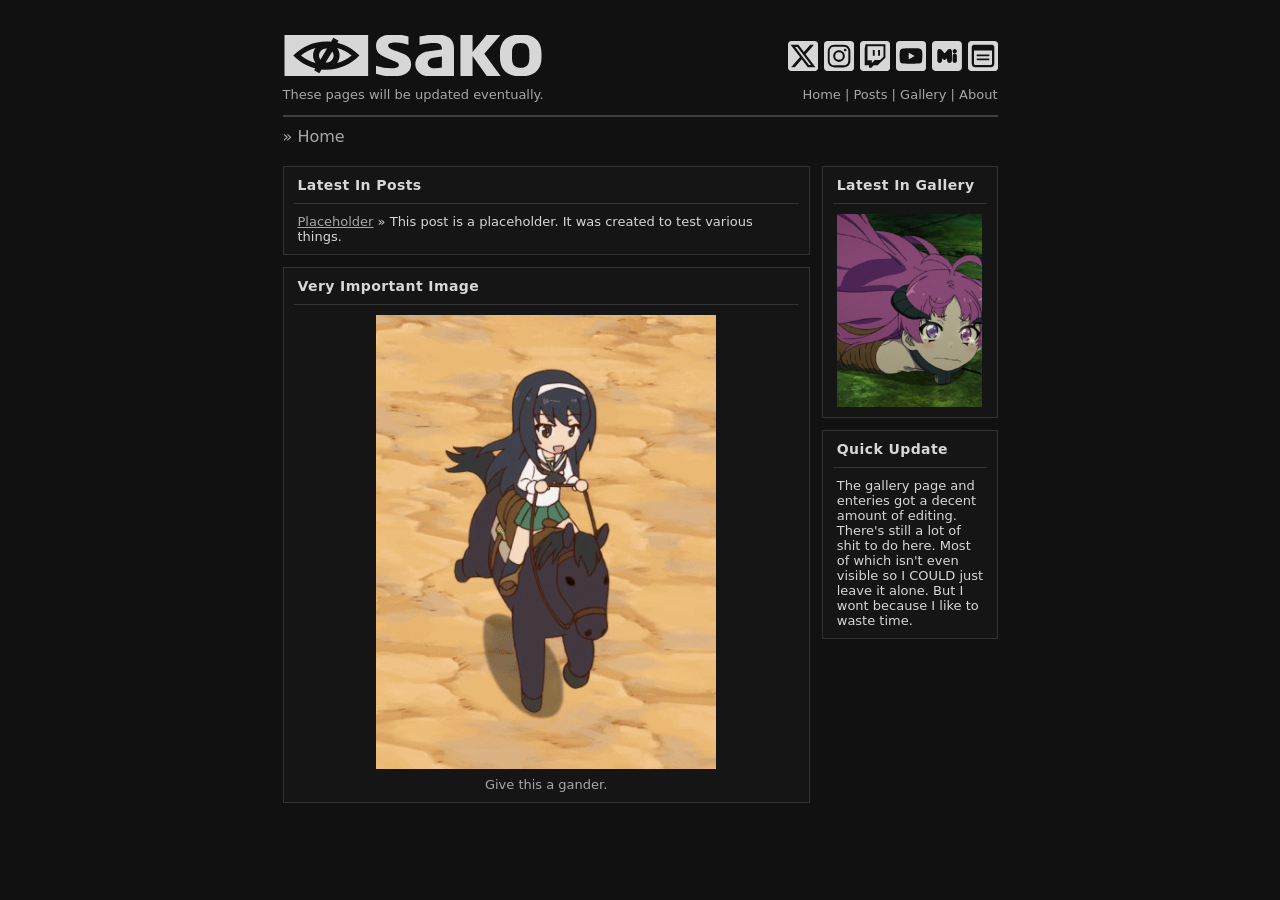
==== index.html @ 997ea278 "Entry Update" ====
<!doctype html>
<html><head>
<!-- Open Graph -->
<meta property="og:title" content="Sako | Home">
<meta property="og:description" content="A bunch of pages with no particular purpose.">
<meta property="og:image" content="https://sakoshiv.github.io/media/sys/1x1.webp">
<meta property="og:url" content="https://sakoshiv.github.io/">
<meta property="og:type" content="website">
<meta name="twitter:card" content="summary">
<!-- General -->
<title>Sako | Home</title>
<meta name="robots" content="index, follow">
<meta name="theme-color" content="#111111">
<meta name="viewport" content="width=device-width, initial-scale=1.0">
<link rel="icon" href="media/sys/eyecon.ico" sizes="any">
<meta charset="utf-8">
<link rel="stylesheet" href="code/css/style.css">
<link rel="preload" href="code/js/header.js" as="script">
<link rel="preload" href="code/js/tagline.js" as="script">

<!-- 
                                                                                                    
 $$$$$$$$$$$$$$$$$$$$$$$$$$$$$$$$$$$$$$$$$$$$$$$$$$$$$$$$$$$$$$$$$$$$$$$$$$$$$$$$$$$$$$$$$$$$$$$$$$ 
 $$$$$$$$$$$$$$$$$$$$$$$$$$$$$$$$$$$$XXxxxxxxXXXXXXxxxxxxxxXXXX$$$$$$$$$$$$$$$$$$$$$$$$$$$$$$$$$$$$ 
 $$$$$$$$$$$$$$$$$$$$$$$$$$$$$XXxxxXXXXXXXXXXXXXXXXXXXXXXXXXXXXXxx+xXXX$$$$$$$$$$$$$$$$$$$$$$$$$$$$ 
 $$$$$$$$$$$$$$$$$$$$$$$$$XxxxXXXXXXXXXXXXXXXXXXXXXXXXXXXXXXXXXXXXXXXXXXxxxXX$$$$$$$$$$$$$$$$$$$$$$ 
 $$$$$$$$$$$$$$$$$$$$$$XxxXXXXXXXXXXXXXXXXXXXXXXxXXXXXXXXXXXXXXXxxXXXXXXXXXXXxxxxXXX$$$$$$$$$$$$$$$ 
 $$$$$$$$$$$$$$$$$$$X+xXXXXXXXXXXXXxxXXXXXXXXXx+XXXXXXXXXxXxXXXXXX+XXXXXXXXXXXXXxxXXXXXXX$$$$$$$$$$ 
 $$$$$$$$$$$$$$$$$X+xXXXXXXXXXXXXX+XXXXXXXXx++;XXXXXX+XXx+Xx+XXXXXX+xXXXXXXXXXXXXXXXxX$$$$$$$$$$$$$ 
 $$$$$$$$$$$$$$$$XxXXXXXXXXXXXXXX+x+xXXXXx++xxxXXXXx;+XX+xxX++XXXXXX+XXX+xXXXxxXXXXXXXXX$$$$$$$$$$$ 
 $$$$$$$$$$$$$$XxXXXXXXXXXXXXXXXxx++XXXx+++X$xXXX++X$+x+X$+Xxx+xXXXXxxxXX+XxXXX+XXXXXXXXXxX$$$$$$$$ 
 $$$$$$$$$$$$$XxXXXXXXXXXXXXXXXx++;+Xx++;xxxx+Xx+:+x+++$$$XxxXx+xXXXxXxxXxxxxXXx+XXXXXXxxxxx$$$$$$$ 
 $$$$$$$$$$$X+XXXXXXXXXXXx:;XXXx+;;+x++:+xxxx+++;::::::;++x++$X++xXXx$X+Xx$++xXX+xXXXXXXX;xxx$$$$$$ 
 $$$$$$$$$$xxXXXXX+:+xXx;.+XXXXx;++++;::::+xx+;+xx+:::::::;++;++++Xxx$$Xxx$$++xXxxXXx+xXXX;xX+$$$$$ 
 $$$$$$$$XxXXXXXXXXXx;..:xxxxXxXx++;+:::::::+xxxxxxx+:::::::;:::;+x;:+x+;+x+;xxx;+xXx+++XXxx;X$$$$$ 
 $$$$$$$xxXXXXXXXXXXx:.;X$x$$xX$xx++++::::::::+xxxxxxx+::::::xXX;++:::;xxxxx;:x++++xX+x++XxxXx$$$$$ 
 $$$$XxXXxXXXXXXXXX;.;XXX$XX$$xX$$x+;X;:::::::::+xxxxxxx+::::X$$;X$+::::;xxxx+:::+++X++++xXx$X$$$$$ 
 $X+xxX$xXXXXXXXXX;:xxXXx$$+$$$x$$$+X+$$XXx;;;::::+xxxxxxx;:;X$$$$$+::::::+xxxx;::++x;++++xX$$$$$$$ 
 $$$$$$XxXxxXXXXXXXXX+X$+$$xX$$x$$$XxXXxX$X$$X$X$X$Xxx++++x+$$$$$$$x:::::::;xxxx+;+++++xx+x$$$$$$$$ 
 $$$$$XxXx+xXXXxXXxx++X$$$$$$$$$$$$$+xXXXxx$$$$$$$$$$$$X$$$$$$$$$$$X+:::::::;+xxx;+++X+Xx;X$$$$$$$$ 
 $$$$$xx+++xXx+xXXxX$Xx$$$$$$$$$$$$$$xxXXxxx+xX$$$$$$$$$$$$$$$$$$XX$$$Xx+;;::;xx+;+;X$$$XX$$$$$$$$$ 
 $$$$$x++x+x++++x+++x$x$$$$$$$$$$$$$$$+xXXXXxx$XX$$$$$$$$$$$$$$$$$$$$$$$$$$XXX$x+;XxX$$$$$$$$$$$$$$ 
 $$$$$XX$x++++++++++++Xx$$$$$$$$$$$$$$X;;++xXXXxX$$$$$$$$$$XXXxX$$$$$$$$$$$$$$$xX$$XxxX$$$$$$$$$$$$ 
 $$$$$$$$X+++++;+;++++X$$$$$$$$$$$$$$$X++++xXx+++x+x$$$$$$$$$$$$$$$$$$$$$$$$$$xX$$$$xX$X+X$$$$$$$$$ 
 $$$$$$$$$x+x$$xx$+++++$$$$$$$$$$$$$$$Xx+X$$$$$X$$$$$$$$$$$$$$$$$$$$$$$$$$$$$xX$$$$$xxX$$$$$$$$$$$$ 
 $$$$$$$$$$$$$$$$$X+++++$$Xx$$$XXxXX$$XX+XxXX$$$$$$$$$$$$$$$$$$$$$$$$$$$$Xx+XXX$$$$$xxxX$$$$$$$$$$$ 
 $$$$$$$$$$$$$$$$$$x+xX$Xx++xxxxx++xXXxx+XXXXxxxXX$$$$$$$$$$$$$$$$XXx++XXXX+XXXX$$$XX$$$$$$$$$$$$$$ 
 $$$$$$$$$$$$$$$$$$$$$$x+xxxxxxxxxxxxxx++x+xXXXXXXXxxxxxxxxx++++++++++++xxXXXXXXXX$+xX$$$$$$$$$$$$$ 
 $$$$$$$$$$$$$$$xxxxxxx+xxxxxxxxxxxxxxxxxxxx;xxxxXXXXX++++++;+++++++++;;+xXXXXxxxxxxxxxxX$$$$$$$$$$ 
 $$$$$$$$$$$$$X++x++++++xxxxxxxxxxxxxxxxxxxx+XXXXXXXXx+XXx+X;;;;+;+++++;+++++++xX$$$$$$$x+;xX$$$$$$ 
 $$$$$$$$$$$$$xxxxxxxxx++xxxxxxxxxxxxxxxxxxx+xXXXXXXxxX+;xX++;;;++++++++;++++++xxxxxxxxxxxxx+$$$$$$ 
 $$$$$$$$$$$$X+xxxxxxxx+xx+++xx+++++xxxxxxxxx;+;xXXxx;.:..;Xx;++;;+xx+++;+++++++xxxxxxxxxxxx+x$$$$$ 
 $$$$$$$$$$$$x+xxxxxxxx+;+xxxxxxxxxxx++++xxxx;++;+;+XXXX;.:;xx;++++xxxxx+;++++++xxxxxxxxxxxxx+$$$$$ 
 $$$$$$$$$$$$X+x+xxxxxxx;xxxxxxxxxxxxxxxxx+;+;;;;++++++xX:.xx::;+xx+++xxx;;+++++++xxxxxxxxxxx+X$$$$ 
 $$$$$$$$$$$$$++++++++++;xxxxxxxxxxxxxxxxxx;++++++++++xxx+..+XX;.:+x++xxx+;;;;;++++xxxxxxxxxx+X$$$$ 
 $$$$$$$$$$$$$$+++++++++;xxxxxxxxxxxxxxxxxx+++++xxxxxxxxxx+..:+x+;..:;xxx+;+;++++;;+++++++++++X$$$$ 
 $$$$$$$$$$$$$$$x++++++++xxxxxxxxxxxxxxxxxx+xxxxxx++++++xxx;..;++;+;..:+x+;++;++++++xxxxxxxxxx+$$$$ 
 $$$$$$$$$$$$$$$X++++++++xxxxxxxxxxxxxxxxxx;xxxxxxxxxxxxxxx++++++++x+++xxxx+;;+++++++xxxxxxxxx+X$$$ 
 $$$$$$$$$$$$$$$x+++++++xxxxxxxxxxxxxxxxxxx;xxxxxxxxxxxxxxxxxxxxxxxx++;+;+xxx+;++++++xxxxxxxxxx+X$$ 
 $$$$$$$$$$$$$$$$$+++;+xxxxxxxxxxxxxxxxxxxx+xxxxx++++xxxxxxxxxxxxxxxxxxxxx+;+xx;+++++xxxxxxxxxxx+x$ 
 $$$$$$$$$$$$$$$$$x++;xxxxxxxxxxxxxxxxxxxxx;xxxx+....+xxxxxxxxxxxxxxxx:..+x++x+x;++++xxxxxxxxxxxx+X 
 $$$$$$$$$$$$$$$$$X++;xxxxxxxxxxxxxxxxxxxxx;xxxxxxx+xxxxxxxxxxxxxxxxx++::;++;++++;+++++xxxxxxxxxxxx 
 $$$$$$$$$$$$$$$$$$X+xxxxxxxxxxxxxxxxxxxxx+;xxxxxxxxxxxxxxxxxxx++++++++++++;;++++;+++++++xxxxxxxx+x 
 $$$$$$$$$$$$$$$$$$$$x+xxxxxxxxxxxxxxxxxxx;++++++++++++++++++++++++++++++++;;++++;++++++++++xxxxx;X 
 $$$$$$$$$$$$$$$$$$$$$$$$$$$$$$$$$$$$$$$$$$$$$$$$$$$$$$$$$$$$$$$$$$$$$$$$$$$$$$$$$$$$$$$$$$$$$$$$$$ 

-->

<style>
    .home-grid {
        display: flex;
        flex-wrap: nowrap;
        gap: 12px;
        margin-top: 20px;
    }

    .home-col-media {
        display: flex;
        flex-direction: column;
        gap: 12px;
        flex: 0 1 25%;
        min-width: 160px;
    }

    .home-col-text {
        display: flex;
        flex-direction: column;
        gap: 12px;
        flex: 1 1 75%;
        min-width: 300px;
    }

    .home-card {
        background: #151515;
        border: 1px solid #333;
        padding: 10px;
    }

    .home-card p.home-card-title {
    color: #d7d7d7;
    font-size: 14px;
    letter-spacing: 0.03em;
    margin: 0 0 10px;
    padding-bottom: 10px;
    padding-left: 4px;
    border-bottom: 1px solid #333;
    font-family: Segoe, "Segoe UI", "DejaVu Sans", "Trebuchet MS", Verdana, sans-serif;
    font-weight: bold;
    }

    .home-card p {
    margin: 0;
    color: #d7d7d7;
    font-size: small;
    padding-left: 4px;
    }

    .home-card .mediaComment {
    padding-left: 0;
    }

    .home-gallery-preview {
        position: relative;
        cursor: pointer;
        aspect-ratio: 3 / 4;
        overflow: hidden;
        max-width: 145px;
        margin: 0 auto;
    }

    .home-gallery-preview::after {
        content: "";
        position: absolute;
        inset: 0;
        background: rgba(0, 0, 0, 0.5);
        opacity: 0;
        pointer-events: none;
    }

    .home-gallery-preview:hover::after {
        opacity: 1;
    }

    .home-gallery-preview img {
        width: 100%;
        height: 100%;
        object-fit: cover;
        display: block;
    }

    .home-card .mediaC {
        margin-top: 10px;
    }

    .home-card .mediaComment {
        margin: 8px 0 0;
    }

    @media (max-width: 700px) {
        .home-grid {
            flex-direction: column;
        }

        .home-col-media,
        .home-col-text {
            display: contents;
        }

        .card-latest-post {
            order: 1;
        }

        .card-look-at-this {
            order: 2;
        }

        .card-brief-update {
            order: 3;
        }

        .card-gallery-entry {
            order: 4;
        }

        .home-gallery-preview {
            max-width: none;
        }
    }

    .lightbox-overlay {
        position: fixed;
        inset: 0;
        background: rgba(0, 0, 0, 0.75);
        display: none;
        align-items: center;
        justify-content: center;
        z-index: 1000;
        padding: 30px 20px;
    }

    .lightbox-overlay.active {
        display: flex;
    }

    .lightbox-content {
        width: min(94vw, 1600px, 120vh);
        max-height: 100%;
        display: flex;
        flex-direction: column;
        cursor: default;
        box-sizing: border-box;
    }

    .lightbox-header {
        display: flex;
        justify-content: space-between;
        align-items: flex-end;
        width: 100%;
        box-sizing: border-box;
        color: #d7d7d7;
        font-family: Segoe, "Segoe UI", "DejaVu Sans", "Trebuchet MS", Verdana, sans-serif;
        margin-bottom: 14px;
    }

    .lightbox-header-left,
    .lightbox-header-right {
        display: flex;
        flex-direction: column;
    }

    .lightbox-header-right {
        align-items: flex-end;
        justify-content: flex-end;
    }

    .lightbox-title {
        font-size: 26px;
        font-weight: bold;
        color: #fff;
        margin: 0 0 4px;
    }

    .lightbox-meta {
        font-size: 13px;
        color: #8a8a8a;
        margin: 0;
    }

    .lightbox-meta a,
    .lightbox-meta a:link,
    .lightbox-meta a:visited,
    .lightbox-meta a:hover,
    .lightbox-meta a:active {
        color: inherit;
    }

    .lightbox-meta a:hover {
        text-decoration: underline;
    }

    @media (max-width: 700px) {
        .lightbox-meta {
            display: none;
        }
    }

    .lightbox-full-link {
        font-size: 13px;
        color: #8a8a8a;
        white-space: nowrap;
        margin: 0;
    }

    .lightbox-full-link a {
        color: #8a8a8a;
    }

    .lightbox-full-link a:hover {
        color: #d7d7d7;
        text-decoration: underline;
    }

    .lightbox-body {
        position: relative;
        width: 100%;
        box-sizing: border-box;
        display: flex;
        align-items: center;
        justify-content: center;
    }

    .lightbox-frame {
        position: relative;
        width: 100%;
        aspect-ratio: 16 / 9;
        overflow: hidden;
        display: flex;
        align-items: center;
        justify-content: center;
    }

    .lightbox-frame img {
        max-width: 100%;
        max-height: 100%;
        object-fit: contain;
        cursor: default;
        display: block;
    }
</style>
</head>

<body>

<div class="content">

    <div id="site-header"></div>
    <script src="code/js/header.js"></script>
    <script src="code/js/tagline.js"></script>

    <div class="text">

      <p2 class="breadcrumbs">
            » <a href="/" class="subtle-link">Home</a>
        </p2>

        <div class="home-grid">
            <div class="home-col-text">
                <div class="home-card card-latest-post">
                    <p class="home-card-title">Latest In Posts</p>
                    <p><a href="/posts/placeholder/">Placeholder</a> » This post is a placeholder. It was created to test various things.</p>
              </div>

                <div class="home-card card-look-at-this">
                    <p class="home-card-title">Very Important Image</p>
                    <div class="mediaC">
                        <img id="random-gif" src="media/img/neko.gif" alt="" class="mediaA">
                        <p id="random-text" class="mediaComment">&nbsp;</p>
                    </div>
                </div>
            </div>

            <div class="home-col-media">
                <div class="home-card card-gallery-entry">
                    <p class="home-card-title">Latest In Gallery</p>
                    <div class="home-gallery-preview" id="homeGalleryPreview" data-full="media/img/screenshot-01166.webp" data-title="Captured Kishirika" data-tags="Screenshot, Shitpost" data-date="September 7, 2026" data-entry="Captured-Kishirika">
                        <img src="media/img/thumb/screenshot-01166_thumb.webp" alt="">
                    </div>
                </div>

                <div class="home-card card-brief-update">
                    <p class="home-card-title">Quick Update</p>
                    <p>The gallery page and enteries got a decent amount of editing. There's still a lot of shit to do here. Most of which isn't even visible so I COULD just leave it alone. But I wont because I like to waste time.</p>
                </div>
            </div>
        </div>

        <p></p>

  </div>
</div>

<div class="lightbox-overlay" id="homeLightbox">
    <div class="lightbox-content">
        <div class="lightbox-header">
            <div class="lightbox-header-left">
                <p class="lightbox-title" id="homeLightboxTitle"></p>
                <p class="lightbox-meta" id="homeLightboxMeta"></p>
            </div>
            <div class="lightbox-header-right">
                <p class="lightbox-full-link"><a href="/gallery/entry/" id="homeLightboxFullLink">View Full Entry</a></p>
            </div>
        </div>
        <div class="lightbox-body">
            <div class="lightbox-frame">
                <img id="homeLightboxImg" src="" alt="">
            </div>
        </div>
    </div>
</div>

<script>
    (function () {
        const trigger = document.getElementById('homeGalleryPreview');
        const overlay = document.getElementById('homeLightbox');
        const img = document.getElementById('homeLightboxImg');
        const titleEl = document.getElementById('homeLightboxTitle');
        const metaEl = document.getElementById('homeLightboxMeta');
        const fullLinkEl = document.getElementById('homeLightboxFullLink');

        function escapeHtml(str) {
            const div = document.createElement('div');
            div.textContent = str;
            return div.innerHTML;
        }

        function tagLink(label) {
            return `<a href="/gallery/?tag=${encodeURIComponent(label)}" class="subtle-link">${escapeHtml(label)}</a>`;
        }

        function open() {
            img.src = trigger.dataset.full;
            titleEl.textContent = trigger.dataset.title || '';

            const tags = (trigger.dataset.tags || '').split(',').map((t) => t.trim()).filter(Boolean);
            const date = trigger.dataset.date || '';
            const dateMatch = date.match(/^([A-Za-z]+)\s+(\d+),\s+(\d+)$/);

            function baseMetaHTML(dims) {
                let dateHTML = escapeHtml(date);
                if (dateMatch) {
                    const [, month, day, year] = dateMatch;
                    dateHTML = `${tagLink(month)} ${escapeHtml(day)}, ${tagLink(year)}`;
                }
                const tagsHTML = tags.map(tagLink).join(' / ');
                const rightSide = [tagsHTML, dims ? escapeHtml(dims) : ''].filter(Boolean).join(' / ');
                const parts = [dateHTML, rightSide].filter(Boolean);
                return parts.join(' - ');
            }

            metaEl.innerHTML = baseMetaHTML('');

            const entrySlug = trigger.dataset.entry || '';
            fullLinkEl.href = `/gallery/entry/?entry=${encodeURIComponent(entrySlug)}`;

            function applyDims() {
                if (img.naturalWidth && img.naturalHeight) {
                    metaEl.innerHTML = baseMetaHTML(`${img.naturalWidth} x ${img.naturalHeight}`);
                    return true;
                }
                return false;
            }

            if (!applyDims()) {
                img.addEventListener('load', applyDims, { once: true });
            }

            overlay.classList.add('active');
        }

        function close() {
            overlay.classList.remove('active');
            img.src = '';
            titleEl.textContent = '';
            metaEl.textContent = '';
        }

        trigger.addEventListener('click', open);

        overlay.addEventListener('click', (e) => {
            if (e.target === overlay) close();
        });

        document.addEventListener('keydown', (e) => {
            if (e.key === 'Escape') close();
        });
    })();
</script>

<script src="code/js/random-content.js"></script>
</body>
</html>
---- code/css/style.css ----
a {
    color: #A7A7A7;
}

a:visited {
    color: #A7A7A7;
}

.subtle-link {
    color: inherit;
    text-decoration: none;
}

.subtle-link:hover {
    text-decoration: underline;
    font-family: Segoe, "Segoe UI", "DejaVu Sans", "Trebuchet MS", Verdana, sans-serif;
    color: #A7A7A7;
}

body {
    background-color: #111111;
    color: #d7d7d7;
    margin: 10px;
    padding-bottom: 30px;
}

.content {
    max-width: 715px;
    margin: 0 auto;
    padding: 25px 20px 0;
    text-align: center;
}

/* Header / Tagline row */

.header {
    display: flex;
    align-items: center;
    justify-content: space-between;
}

.header-logo {
    width: 260px;
}

.header-logo-compact {
    display: none;
}

.socials {
    display: flex;
    align-items: center;
    gap: 6px;
}

@media (max-width: 700px) {
    .header-logo {
        display: none;
    }

    .header-logo-compact {
        display: block;
    }

    .socials {
        display: none;
    }

    .tagline-row {
        justify-content: flex-start;
        gap: 10px;
    }

    .tagline-nav {
        text-align: left;
        font-size: 13px;
    }

    body {
        margin: 16px;
    }

    .content {
        padding: 15px 12px 0;
    }
}

/* General text */

.text {
    text-align: left;
    font-family: Segoe, "Segoe UI", "DejaVu Sans", "Trebuchet MS", Verdana, sans-serif;
    color: #d7d7d7;
}

.text p {
    margin: 15px 0px 30px;
    font-size: medium;
    font-family: Segoe, "Segoe UI", "DejaVu Sans", "Trebuchet MS", Verdana, sans-serif;
    color: #d7d7d7;
}

.text h6 {
    margin: 6px 0;
    margin-top: 13px;
    font-size: xx-large;
    font-weight: bold;
    font-family: Segoe, "Segoe UI", "DejaVu Sans", "Trebuchet MS", Verdana, sans-serif;
}

@media (max-width: 700px) {
    .text p {
        font-size: 16px;
        line-height: 1.55;
        margin: 12px 0 24px;
    }

    .text h6 {
        font-size: 28px;
    }
}

.breadcrumbs {
    color: #A7A7A7;
}

/* Separator */

hr {
    border: 0;
    border-top: 2px solid #404040;
    margin: 0 0 10px;
}

/* Post header */

.post-header {
    display: flex;
    justify-content: space-between;
    align-items: baseline;
}

.post-header h6 {
    margin: 15px 0px 0px;
    font-family: Segoe, "Segoe UI", "DejaVu Sans", "Trebuchet MS", Verdana, sans-serif;
    font-weight: bold;
}

.post-date {
    font-size: 0.8em;
    color: #A7A7A7;
}

/* Image/GIF Media */

.mediaC {
    margin-top: 30px;
    text-align: center;
}

/* Media Container & Comment */

.mediaA {
    display: block;
    max-width: calc(100% - 30px);
    height: auto;
    margin: 0 auto;
    text-align: left;
}

@media (max-width: 700px) {
    .mediaA {
        max-width: calc(100% - 12px);
    }
}

.mediaComment {
    margin: 8px 0 25px;
    font-size: small !important;
    font-family: inherit !important;
    color: #A7A7A7 !important;
}

.mediaC .mediaComment {
    margin: 8px 0 25px;
    font-family: Segoe, "Segoe UI", "DejaVu Sans", "Trebuchet MS", Verdana, sans-serif;
}

/* Video media */

.video-media {
    width: calc(100% - 60px);
    max-width: 650px;
    margin: 0 auto;
    text-align: left;
}

@media (max-width: 700px) {
    .video-media {
        width: calc(100% - 16px);
    }
}

.video-group .mediaComment {
    margin-top: 8px;
    margin-bottom: 25px;
    font-family: Segoe, "Segoe UI", "DejaVu Sans", "Trebuchet MS", Verdana, sans-serif;
    text-align: center;
}

.video-media details {
    width: 100%;
    border: 1px solid #404040;
    border-radius: 6px;
    overflow: hidden;
    background-color: #111111;
    isolation: isolate;
}

.video-media details:not([open]) .video-content {
    display: none;
}

.video-content {
    contain: layout paint;
}

.video-media summary {
    display: flex;
    align-items: center;
    padding: 8px 10px;
    background-color: #161616;
    color: #d7d7d7;
    font-family: Segoe, "Segoe UI", "DejaVu Sans", "Trebuchet MS", Verdana, sans-serif;
    font-size: 14px;
    cursor: pointer;
    user-select: none;
    list-style: none;
}

.video-media summary::-webkit-details-marker {
    display: none;
}

.video-arrow {
    display: inline-block;
    margin-right: 8px;
    font-size: 9px;
    color: #A7A7A7;
    transition: transform 0.1s ease;
}

.video-media details[open] .video-arrow {
    transform: rotate(90deg);
}

.video-label {
    overflow: hidden;
    text-overflow: ellipsis;
    white-space: nowrap;
}

.video-switch {
    margin-left: auto;
    padding-left: 12px;
    color: #A7A7A7;
    font-size: 17px;
    line-height: 1;
    cursor: pointer;
    flex-shrink: 0;
}

.video-switch:hover {
    color: #d7d7d7;
}

.video-media video {
    display: block;
    width: 100%;
    height: auto;
    background-color: #000000;
    border-top: 1px solid #404040;
}

.video-group {
    margin-top: 30px;
}

blockquote {
    margin: 15px 0;
    padding: 0 15px;
    border-left: 3px solid #555;
    color: #A7A7A7;
    font-style: normal;
}

/* Copy/Paste Box (About Page)*/

.copy-box {
    display: flex;
    width: calc(100% - 30px);
    margin: 10px auto 25px;
    gap: 6px;
}

.copy-box input {
    flex: 1;
    min-width: 0;
    height: 32px;
    box-sizing: border-box;
    padding: 0 8px;
    border: 1px solid #d7d7d7;
    border-radius: 4px;
    outline: none;
    box-shadow: none;
    background-color: #111111;
    color: #d7d7d7;
    font-family: Consolas, "Courier New", monospace;
    font-size: 13px;
    -webkit-appearance: none;
    appearance: none;
}

.copy-box input:focus {
    border: 1px solid #d7d7d7;
    border-radius: 4px;
    outline: none;
    box-shadow: none;
}

.copy-box button {
    width: 34px;
    height: 32px;
    padding: 0;
    border: 1px solid #d7d7d7;
    border-radius: 4px;
    outline: none;
    box-shadow: none;
    background-color: #111111;
    cursor: pointer;
    display: flex;
    align-items: center;
    justify-content: center;
    -webkit-appearance: none;
    appearance: none;
}

.copy-box button:hover {
    background-color: #222222;
}

.copy-box button:active {
    background-color: #333333;
}

.copy-box button:focus {
    border: 1px solid #d7d7d7;
    border-radius: 4px;
    outline: none;
    box-shadow: none;
}

.copy-box button img {
    display: block;
    width: 18px;
    height: 18px;
    object-fit: contain;
}

/* Banner Stuff */

.banner-option {
    margin: 30px 0;
}

.banner-preview {
    display: flex;
    align-items: flex-end;
    gap: 10px;
    width: calc(100% - 30px);
    margin: 0 auto;
}

.banner-preview img {
    display: block;
    flex-shrink: 0;
}

.banner-resolution {
    color: #A7A7A7;
    font-family: Segoe, "Segoe UI", "DejaVu Sans", "Trebuchet MS", Verdana, sans-serif;
    font-size: small;
    line-height: 1;
    white-space: nowrap;
    padding-bottom: 1px;
}

/* Animated tagline */

.tagline-row {
    display: flex;
    justify-content: space-between;
    align-items: baseline;
}

.tagline {
    display: block;
    min-height: 1.5em;
    margin: 5px 0 10px;
    font-family: Segoe, "Segoe UI", "DejaVu Sans", "Trebuchet MS", Verdana, sans-serif;
    font-size: small;
    line-height: 1.5;
    letter-spacing: 0;
    white-space: normal;
    text-align: left;
}

.tagline-nav {
    margin: 5px 0 10px;
    font-family: Segoe, "Segoe UI", "DejaVu Sans", "Trebuchet MS", Verdana, sans-serif;
    font-size: small;
    line-height: 1.5;
    white-space: nowrap;
    text-align: right;
    color: #A7A7A7;
}

.tagline[aria-busy="true"] {
    user-select: none;
}

@media (max-width: 700px) {
    .tagline {
        display: none;
    }
}

@media (prefers-reduced-motion: reduce) {
    .tagline {
        transition: none;
    }
}


/* Hide scrollbars site wide. */
html {
    scrollbar-width: none;
    -ms-overflow-style: none;
}

html::-webkit-scrollbar {
    display: none;
    width: 0;
    height: 0;
}
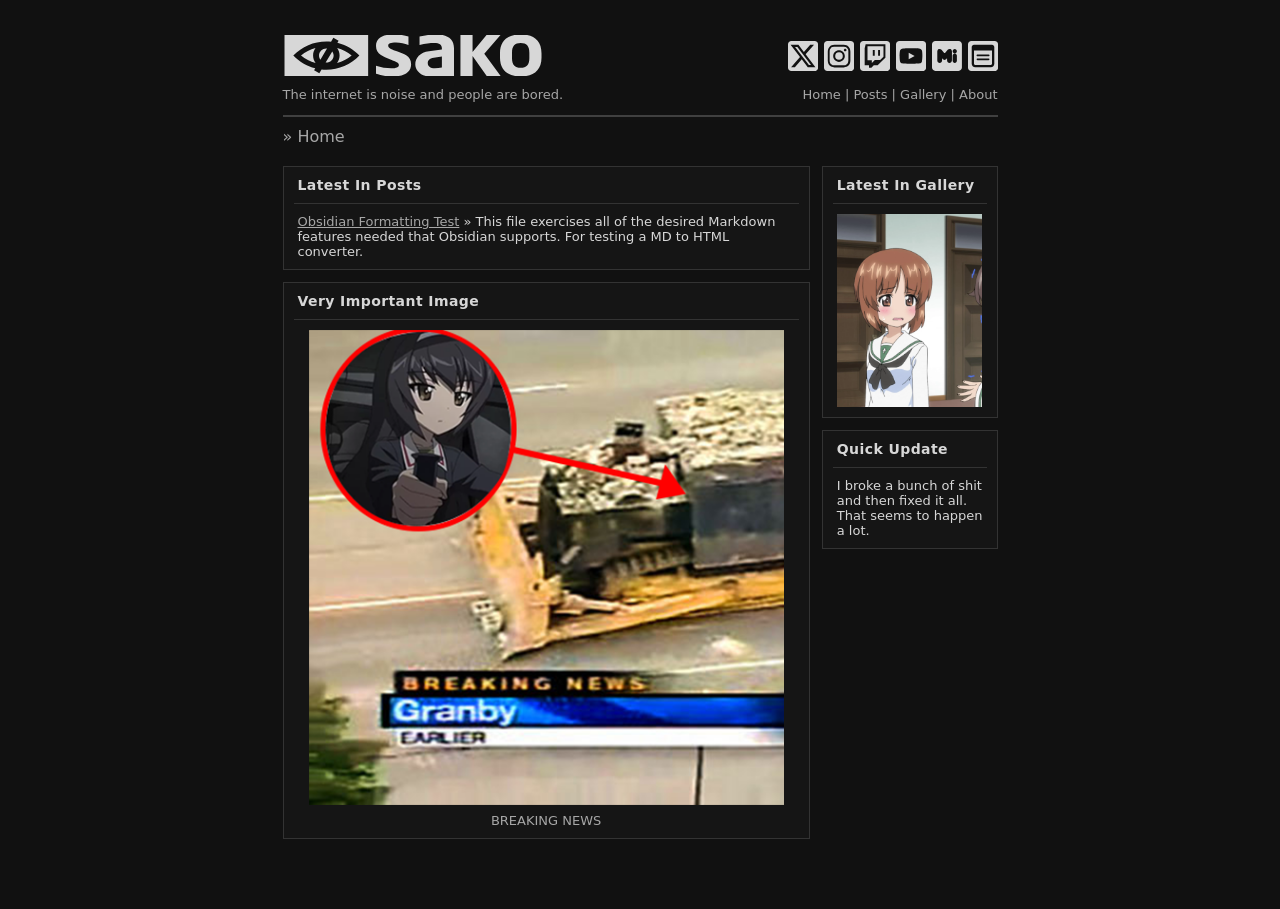
==== commit 94990ae7: "Cleanup // Formatting Post" ====
--- a/index.html
+++ b/index.html
@@ -327,7 +327,7 @@
             <div class="home-col-text">
                 <div class="home-card card-latest-post">
                     <p class="home-card-title">Latest In Posts</p>
-                    <p><a href="/posts/placeholder/">Placeholder</a> » This post is a placeholder. It was created to test various things.</p>
+                    <p><a href="/posts/formats/">Obsidian Formatting Test</a> » This file exercises all of the desired Markdown features needed that Obsidian supports. For testing a MD to HTML converter.</p>
               </div>
 
                 <div class="home-card card-look-at-this">
@@ -342,14 +342,14 @@
             <div class="home-col-media">
                 <div class="home-card card-gallery-entry">
                     <p class="home-card-title">Latest In Gallery</p>
-                    <div class="home-gallery-preview" id="homeGalleryPreview" data-full="media/img/screenshot-01166.webp" data-title="Captured Kishirika" data-tags="Screenshot, Shitpost" data-date="September 7, 2026" data-entry="Captured-Kishirika">
-                        <img src="media/img/thumb/screenshot-01166_thumb.webp" alt="">
+                    <div class="home-gallery-preview" id="homeGalleryPreview" data-full="media/img/motto.webp" data-title="MLLSD Screenshot" data-tags="Screenshot, Garupan" data-date="September 9, 2026" data-entry="MLLSD-Screenshot">
+                        <img src="media/img/thumb/motto_thumb.webp" alt="">
                     </div>
                 </div>
 
                 <div class="home-card card-brief-update">
                     <p class="home-card-title">Quick Update</p>
-                    <p>The gallery page and enteries got a decent amount of editing. There's still a lot of shit to do here. Most of which isn't even visible so I COULD just leave it alone. But I wont because I like to waste time.</p>
+                    <p>I broke a bunch of shit and then fixed it all. That seems to happen a lot.</p>
                 </div>
             </div>
         </div>
--- a/code/css/style.css
+++ b/code/css/style.css
@@ -100,11 +100,38 @@
     color: #d7d7d7;
 }
 
-.text h6 {
+.text h1,
+.text h2 {
     margin: 6px 0;
     margin-top: 13px;
     font-size: xx-large;
     font-weight: bold;
+    font-family: Segoe, "Segoe UI", "DejaVu Sans", "Trebuchet MS", Verdana, sans-serif;
+}
+
+.text h3 {
+    margin: 6px 0;
+    margin-top: 13px;
+    font-size: x-large;
+    font-weight: bold;
+    font-family: Segoe, "Segoe UI", "DejaVu Sans", "Trebuchet MS", Verdana, sans-serif;
+}
+
+.text h4 {
+    margin: 6px 0;
+    margin-top: 13px;
+    font-size: large;
+    font-weight: bold;
+    font-family: Segoe, "Segoe UI", "DejaVu Sans", "Trebuchet MS", Verdana, sans-serif;
+}
+
+.text h5,
+.text h6 {
+    margin: 6px 0;
+    margin-top: 13px;
+    font-size: medium;
+    font-weight: bold;
+    color: #A7A7A7;
     font-family: Segoe, "Segoe UI", "DejaVu Sans", "Trebuchet MS", Verdana, sans-serif;
 }
 
@@ -115,8 +142,266 @@
         margin: 12px 0 24px;
     }
 
-    .text h6 {
+    .text h1,
+    .text h2 {
         font-size: 28px;
+    }
+
+    .text h3 {
+        font-size: 24px;
+    }
+
+    .text h4 {
+        font-size: 20px;
+    }
+}
+
+/* Inline text styles */
+
+.text mark {
+    background-color: #4a3f14;
+    color: #f0d878;
+    padding: 1px 3px;
+    border-radius: 3px;
+}
+
+.text code {
+    background-color: #1d1d1d;
+    border: 1px solid #333;
+    padding: 2px 6px;
+    border-radius: 4px;
+    font-family: Consolas, "Courier New", monospace;
+    font-size: 0.9em;
+    color: #d7d7d7;
+}
+
+/* Lists */
+
+.text ul,
+.text ol {
+    margin: 15px 0 30px;
+    padding-left: 26px;
+    color: #d7d7d7;
+    font-size: medium;
+    font-family: Segoe, "Segoe UI", "DejaVu Sans", "Trebuchet MS", Verdana, sans-serif;
+}
+
+.text li {
+    margin: 4px 0;
+}
+
+.text li > ul,
+.text li > ol {
+    margin: 4px 0;
+}
+
+.text ul.contains-task-list {
+    list-style: none;
+    padding-left: 8px;
+}
+
+.text ul.contains-task-list ul.contains-task-list {
+    padding-left: 22px;
+}
+
+.text .task-list-item {
+    list-style: none;
+}
+
+.text .task-list-label {
+    display: flex;
+    align-items: baseline;
+    gap: 8px;
+}
+
+.text .task-list-item input[type="checkbox"] {
+    accent-color: #7bb0e8;
+    flex-shrink: 0;
+    transform: translateY(1px);
+}
+
+@media (max-width: 700px) {
+    .text ul,
+    .text ol {
+        font-size: 16px;
+        line-height: 1.55;
+    }
+}
+
+/* Callouts */
+
+.callout {
+    margin: 15px 0;
+    padding: 10px 14px;
+    background-color: #151515;
+    border: 1px solid #333;
+    border-left: 3px solid #7bb0e8;
+    border-radius: 4px;
+    color: #d7d7d7;
+}
+
+.callout-title {
+    margin: 0 0 6px;
+    font-weight: bold;
+    color: #7bb0e8;
+    font-family: Segoe, "Segoe UI", "DejaVu Sans", "Trebuchet MS", Verdana, sans-serif;
+}
+
+details.callout > summary.callout-title {
+    cursor: pointer;
+    list-style: none;
+    user-select: none;
+    display: flex;
+    align-items: center;
+    gap: 8px;
+}
+
+details.callout > summary.callout-title::-webkit-details-marker {
+    display: none;
+}
+
+.callout-arrow {
+    display: inline-block;
+    font-size: 9px;
+    transition: transform 0.1s ease;
+}
+
+details.callout[open] > summary.callout-title .callout-arrow {
+    transform: rotate(90deg);
+}
+
+details.callout:not([open]) .callout-body {
+    display: none;
+}
+
+.callout-body > p:first-child {
+    margin-top: 0;
+}
+
+.callout-body > p:last-child {
+    margin-bottom: 0;
+}
+
+.callout-tip {
+    border-left-color: #5fd0c0;
+}
+
+.callout-tip .callout-title {
+    color: #5fd0c0;
+}
+
+.callout-warning {
+    border-left-color: #e0b84c;
+}
+
+.callout-warning .callout-title {
+    color: #e0b84c;
+}
+
+.callout-danger {
+    border-left-color: #e0605c;
+}
+
+.callout-danger .callout-title {
+    color: #e0605c;
+}
+
+.callout-info {
+    border-left-color: #5c9ee0;
+}
+
+.callout-info .callout-title {
+    color: #5c9ee0;
+}
+
+.callout-success {
+    border-left-color: #6bc47d;
+}
+
+.callout-success .callout-title {
+    color: #6bc47d;
+}
+
+.callout-question {
+    border-left-color: #b98ce0;
+}
+
+.callout-question .callout-title {
+    color: #b98ce0;
+}
+
+.callout-failure {
+    border-left-color: #e0745c;
+}
+
+.callout-failure .callout-title {
+    color: #e0745c;
+}
+
+.callout-bug {
+    border-left-color: #e08a4c;
+}
+
+.callout-bug .callout-title {
+    color: #e08a4c;
+}
+
+.callout-example {
+    border-left-color: #9c9cc0;
+}
+
+.callout-example .callout-title {
+    color: #9c9cc0;
+}
+
+.callout-quote {
+    border-left-color: #A7A7A7;
+}
+
+.callout-quote .callout-title {
+    color: #A7A7A7;
+}
+
+/* Code blocks */
+
+.code-block {
+    width: calc(100% - 60px);
+    max-width: 650px;
+    margin: 15px auto;
+    border: 1px solid #404040;
+    border-radius: 6px;
+    overflow: hidden;
+    background-color: #111111;
+}
+
+.code-block-header {
+    padding: 8px 10px;
+    background-color: #161616;
+    color: #A7A7A7;
+    font-family: Consolas, "Courier New", monospace;
+    font-size: 12px;
+    border-bottom: 1px solid #404040;
+}
+
+.code-block pre {
+    margin: 0;
+    padding: 14px;
+    overflow-x: auto;
+}
+
+.code-block code {
+    background: none;
+    border: none;
+    padding: 0;
+    color: #d7d7d7;
+    font-family: Consolas, "Courier New", monospace;
+    font-size: 13px;
+    line-height: 1.5;
+}
+
+@media (max-width: 700px) {
+    .code-block {
+        width: calc(100% - 16px);
     }
 }
 
@@ -140,7 +425,7 @@
     align-items: baseline;
 }
 
-.post-header h6 {
+.post-header h1 {
     margin: 15px 0px 0px;
     font-family: Segoe, "Segoe UI", "DejaVu Sans", "Trebuchet MS", Verdana, sans-serif;
     font-weight: bold;
@@ -286,12 +571,34 @@
     margin-top: 30px;
 }
 
+/* Audio media */
+
+.audio-group {
+    margin-top: 30px;
+}
+
+.audio-media audio {
+    display: block;
+    width: 100%;
+    color-scheme: dark;
+}
+
+@media (max-width: 700px) {
+    .audio-media {
+        width: calc(100% - 16px);
+    }
+}
+
 blockquote {
     margin: 15px 0;
     padding: 0 15px;
     border-left: 3px solid #555;
     color: #A7A7A7;
     font-style: normal;
+}
+
+blockquote blockquote {
+    margin: 8px 0;
 }
 
 /* Copy/Paste Box (About Page)*/
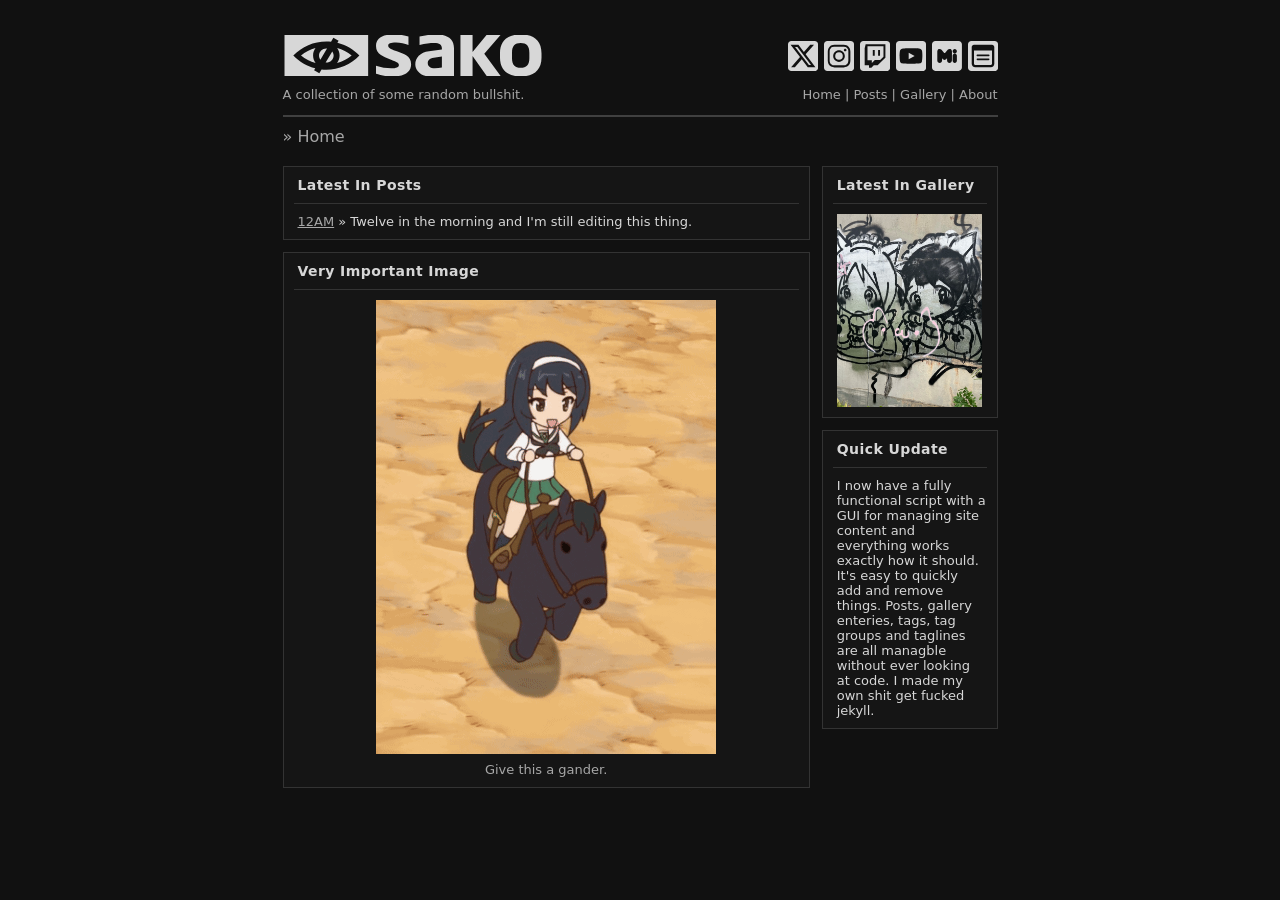
==== commit ef0b64d8: "Big Update I cleaned things up a lot and adjusted things for my custom content management GUI script" ====
--- a/index.html
+++ b/index.html
@@ -1,4 +1,4 @@
-<!doctype html>
+﻿<!doctype html>
 <html><head>
 <!-- Open Graph -->
 <meta property="og:title" content="Sako | Home">
@@ -327,7 +327,7 @@
             <div class="home-col-text">
                 <div class="home-card card-latest-post">
                     <p class="home-card-title">Latest In Posts</p>
-                    <p><a href="/posts/formats/">Obsidian Formatting Test</a> » This file exercises all of the desired Markdown features needed that Obsidian supports. For testing a MD to HTML converter.</p>
+                    <p><a href="/posts/12AM/">12AM</a> » Twelve in the morning and I'm still editing this thing.</p>
               </div>
 
                 <div class="home-card card-look-at-this">
@@ -342,14 +342,14 @@
             <div class="home-col-media">
                 <div class="home-card card-gallery-entry">
                     <p class="home-card-title">Latest In Gallery</p>
-                    <div class="home-gallery-preview" id="homeGalleryPreview" data-full="media/img/motto.webp" data-title="MLLSD Screenshot" data-tags="Screenshot, Garupan" data-date="September 9, 2026" data-entry="MLLSD-Screenshot">
-                        <img src="media/img/thumb/motto_thumb.webp" alt="">
+                    <div class="home-gallery-preview" id="homeGalleryPreview" data-full="media/img/20251130_195250.webp" data-title="Catgirl Graffiti" data-tags="" data-date="September 11, 2026" data-entry="Catgirl-Graffiti">
+                        <img src="media/img/thumb/20251130_195250_thumb.webp" alt="">
                     </div>
                 </div>
 
                 <div class="home-card card-brief-update">
                     <p class="home-card-title">Quick Update</p>
-                    <p>I broke a bunch of shit and then fixed it all. That seems to happen a lot.</p>
+                    <p>I now have a fully functional script with a GUI for managing site content and everything works exactly how it should. It's easy to quickly add and remove things. Posts, gallery enteries, tags, tag groups and taglines are all managble without ever looking at code. I made my own shit get fucked jekyll.</p>
                 </div>
             </div>
         </div>
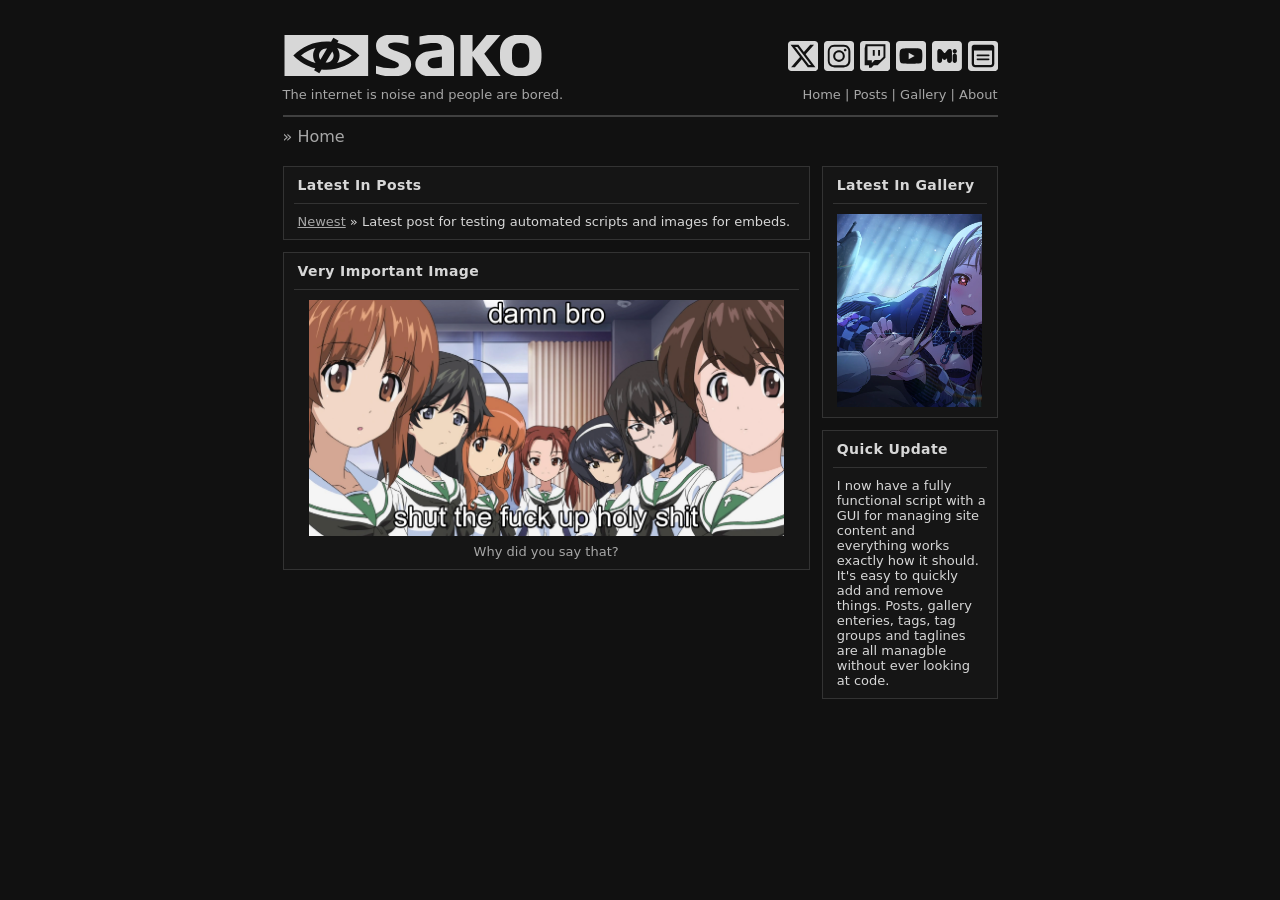
==== commit dff8f694: "Post Previews Testing if image in embeds are properly automatically added." ====
--- a/index.html
+++ b/index.html
@@ -327,7 +327,7 @@
             <div class="home-col-text">
                 <div class="home-card card-latest-post">
                     <p class="home-card-title">Latest In Posts</p>
-                    <p><a href="/posts/12AM/">12AM</a> » Twelve in the morning and I'm still editing this thing.</p>
+                    <p><a href="/posts/newest/">Newest</a> » Latest post for testing automated scripts and images for embeds.</p>
               </div>
 
                 <div class="home-card card-look-at-this">
@@ -342,14 +342,14 @@
             <div class="home-col-media">
                 <div class="home-card card-gallery-entry">
                     <p class="home-card-title">Latest In Gallery</p>
-                    <div class="home-gallery-preview" id="homeGalleryPreview" data-full="media/img/20251130_195250.webp" data-title="Catgirl Graffiti" data-tags="" data-date="September 11, 2026" data-entry="Catgirl-Graffiti">
-                        <img src="media/img/thumb/20251130_195250_thumb.webp" alt="">
+                    <div class="home-gallery-preview" id="homeGalleryPreview" data-full="media/img/img_2763.webp" data-title="God I Wish That Were Me" data-tags="" data-date="September 11, 2026" data-entry="God-I-Wish-That-Were-Me">
+                        <img src="media/img/thumb/img_2763_thumb.webp" alt="">
                     </div>
                 </div>
 
                 <div class="home-card card-brief-update">
                     <p class="home-card-title">Quick Update</p>
-                    <p>I now have a fully functional script with a GUI for managing site content and everything works exactly how it should. It's easy to quickly add and remove things. Posts, gallery enteries, tags, tag groups and taglines are all managble without ever looking at code. I made my own shit get fucked jekyll.</p>
+                    <p>I now have a fully functional script with a GUI for managing site content and everything works exactly how it should. It's easy to quickly add and remove things. Posts, gallery enteries, tags, tag groups and taglines are all managble without ever looking at code.</p>
                 </div>
             </div>
         </div>
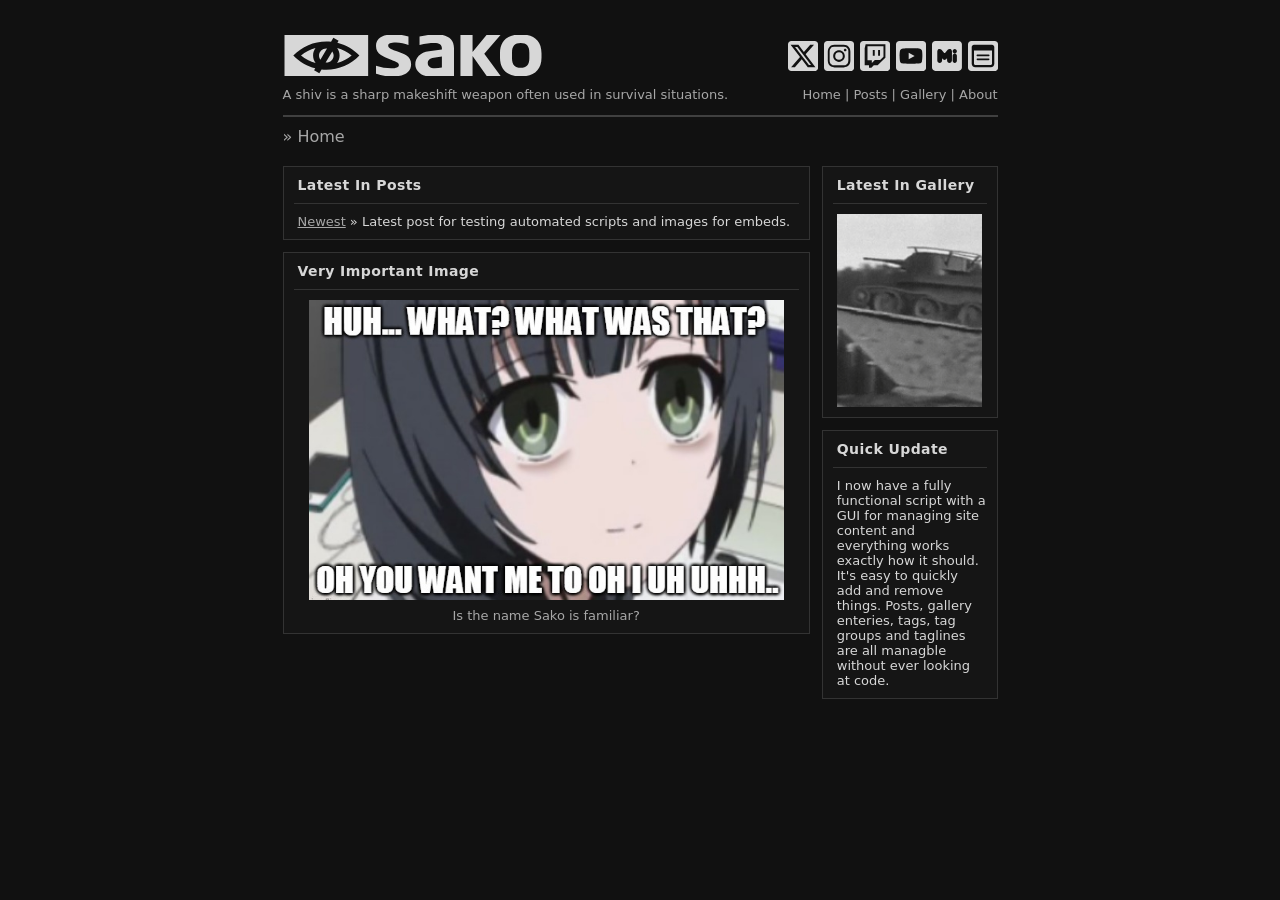
==== commit 6ef2650e: "Gallery Entry BT-7" ====
--- a/index.html
+++ b/index.html
@@ -342,8 +342,8 @@
             <div class="home-col-media">
                 <div class="home-card card-gallery-entry">
                     <p class="home-card-title">Latest In Gallery</p>
-                    <div class="home-gallery-preview" id="homeGalleryPreview" data-full="media/img/img_2763.webp" data-title="God I Wish That Were Me" data-tags="" data-date="September 11, 2026" data-entry="God-I-Wish-That-Were-Me">
-                        <img src="media/img/thumb/img_2763_thumb.webp" alt="">
+                    <div class="home-gallery-preview" id="homeGalleryPreview" data-full="/media/img/bt7-dive.gif" data-title="BT-7 Dive" data-tags="Animated" data-date="September 11, 2026" data-entry="BT-7-Dive">
+                        <img src="/media/img/thumb/bt7-dive_thumb.gif" alt="">
                     </div>
                 </div>
 
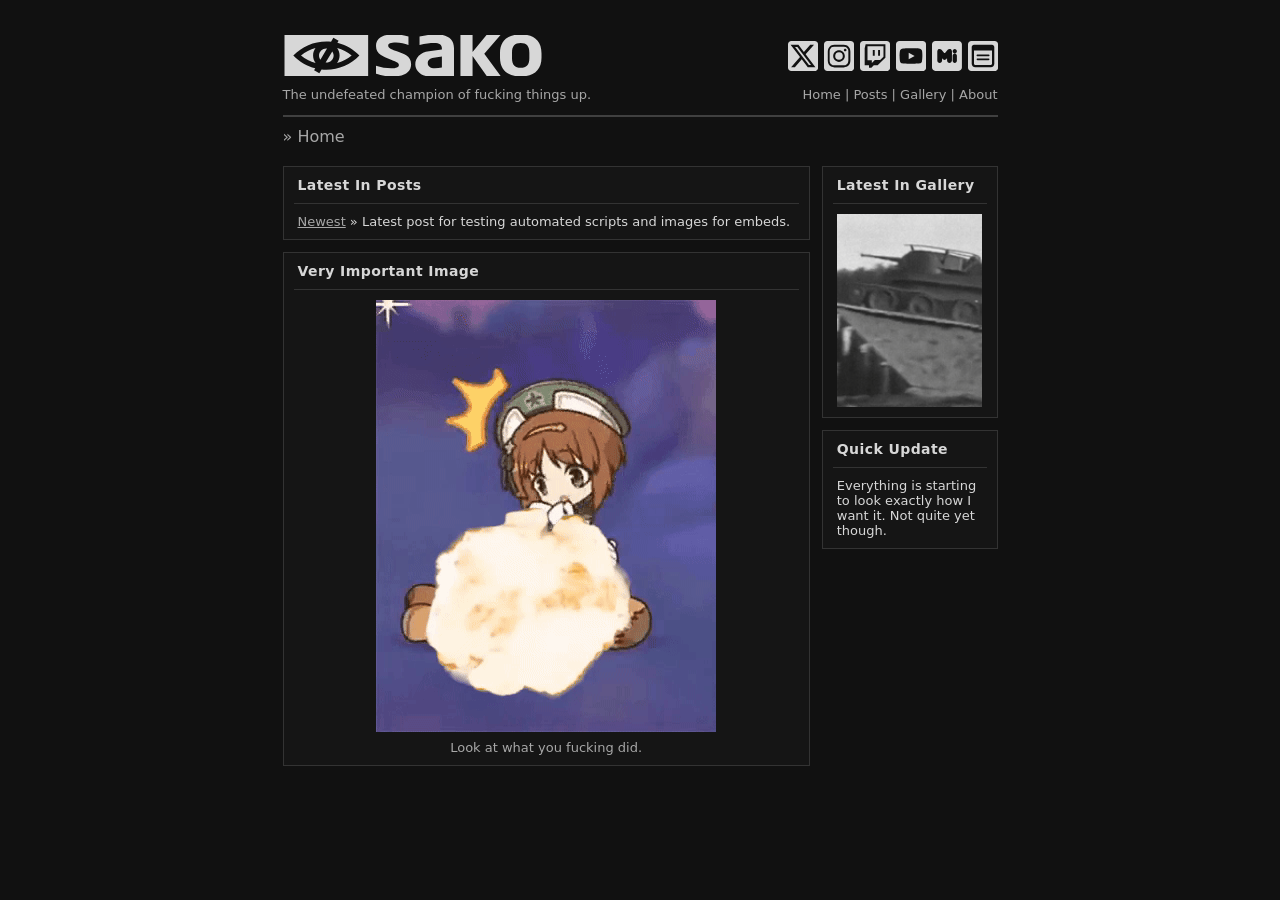
==== commit 939ce33e: "Cleaned Setup" ====
--- a/index.html
+++ b/index.html
@@ -2,7 +2,7 @@
 <html><head>
 <!-- Open Graph -->
 <meta property="og:title" content="Sako | Home">
-<meta property="og:description" content="A bunch of pages with no particular purpose.">
+<meta property="og:description" content="A bunch of pages, worthless noise.">
 <meta property="og:image" content="https://sakoshiv.github.io/media/sys/1x1.webp">
 <meta property="og:url" content="https://sakoshiv.github.io/">
 <meta property="og:type" content="website">
@@ -349,7 +349,7 @@
 
                 <div class="home-card card-brief-update">
                     <p class="home-card-title">Quick Update</p>
-                    <p>I now have a fully functional script with a GUI for managing site content and everything works exactly how it should. It's easy to quickly add and remove things. Posts, gallery enteries, tags, tag groups and taglines are all managble without ever looking at code.</p>
+                    <p>Everything is starting to look exactly how I want it. Not quite yet though.</p>
                 </div>
             </div>
         </div>
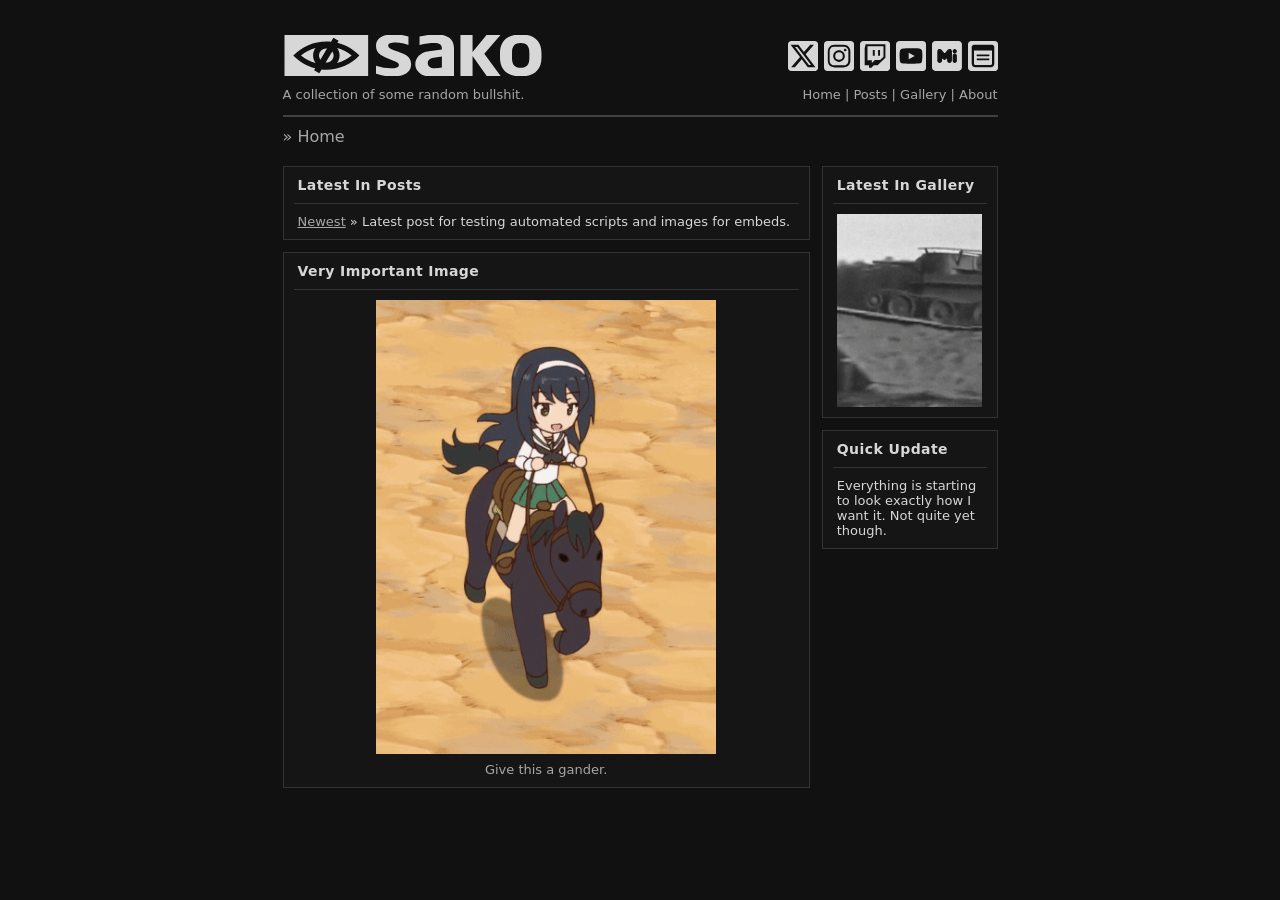
==== commit 98221903: "Title Updates" ====
--- a/index.html
+++ b/index.html
@@ -1,14 +1,14 @@
 ﻿<!doctype html>
 <html><head>
 <!-- Open Graph -->
-<meta property="og:title" content="Sako | Home">
+<meta property="og:title" content="Sako › Home">
 <meta property="og:description" content="A bunch of pages, worthless noise.">
 <meta property="og:image" content="https://sakoshiv.github.io/media/sys/1x1.webp">
 <meta property="og:url" content="https://sakoshiv.github.io/">
 <meta property="og:type" content="website">
 <meta name="twitter:card" content="summary">
 <!-- General -->
-<title>Sako | Home</title>
+<title>Sako › Home</title>
 <meta name="robots" content="index, follow">
 <meta name="theme-color" content="#111111">
 <meta name="viewport" content="width=device-width, initial-scale=1.0">
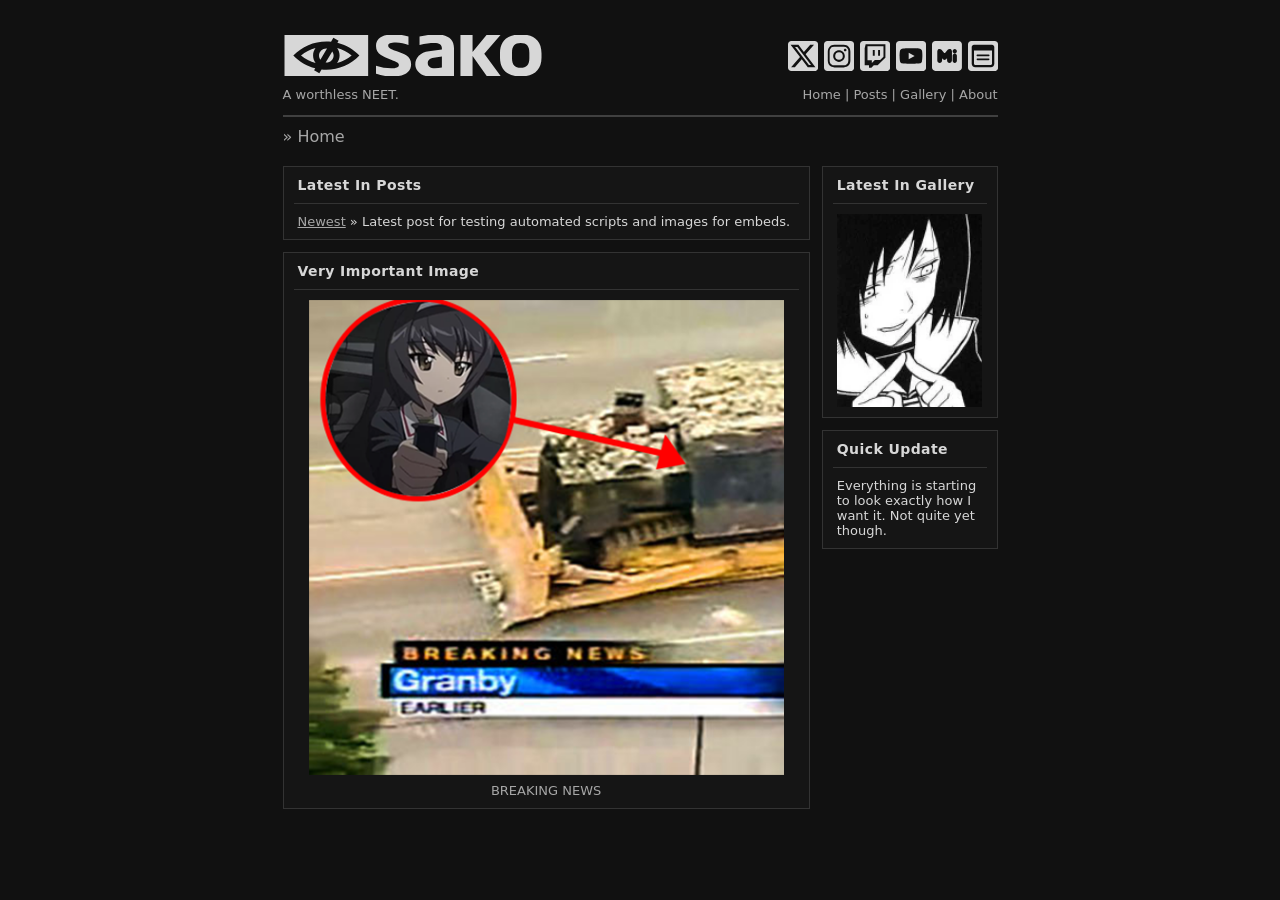
==== commit c58bc8b9: "Gallery Tests When will it end. Auto converting files to webp works now." ====
--- a/index.html
+++ b/index.html
@@ -342,8 +342,8 @@
             <div class="home-col-media">
                 <div class="home-card card-gallery-entry">
                     <p class="home-card-title">Latest In Gallery</p>
-                    <div class="home-gallery-preview" id="homeGalleryPreview" data-full="/media/img/bt7-dive.gif" data-title="BT-7 Dive" data-tags="Animated" data-date="September 11, 2026" data-entry="BT-7-Dive">
-                        <img src="/media/img/thumb/bt7-dive_thumb.gif" alt="">
+                    <div class="home-gallery-preview" id="homeGalleryPreview" data-full="/media/img/20241207_163730.webp" data-title="LowRes Misaki" data-tags="Screenshot" data-date="September 12, 2026" data-entry="LowRes-Misaki">
+                        <img src="/media/img/thumb/20241207_163730.webp" alt="">
                     </div>
                 </div>
 
